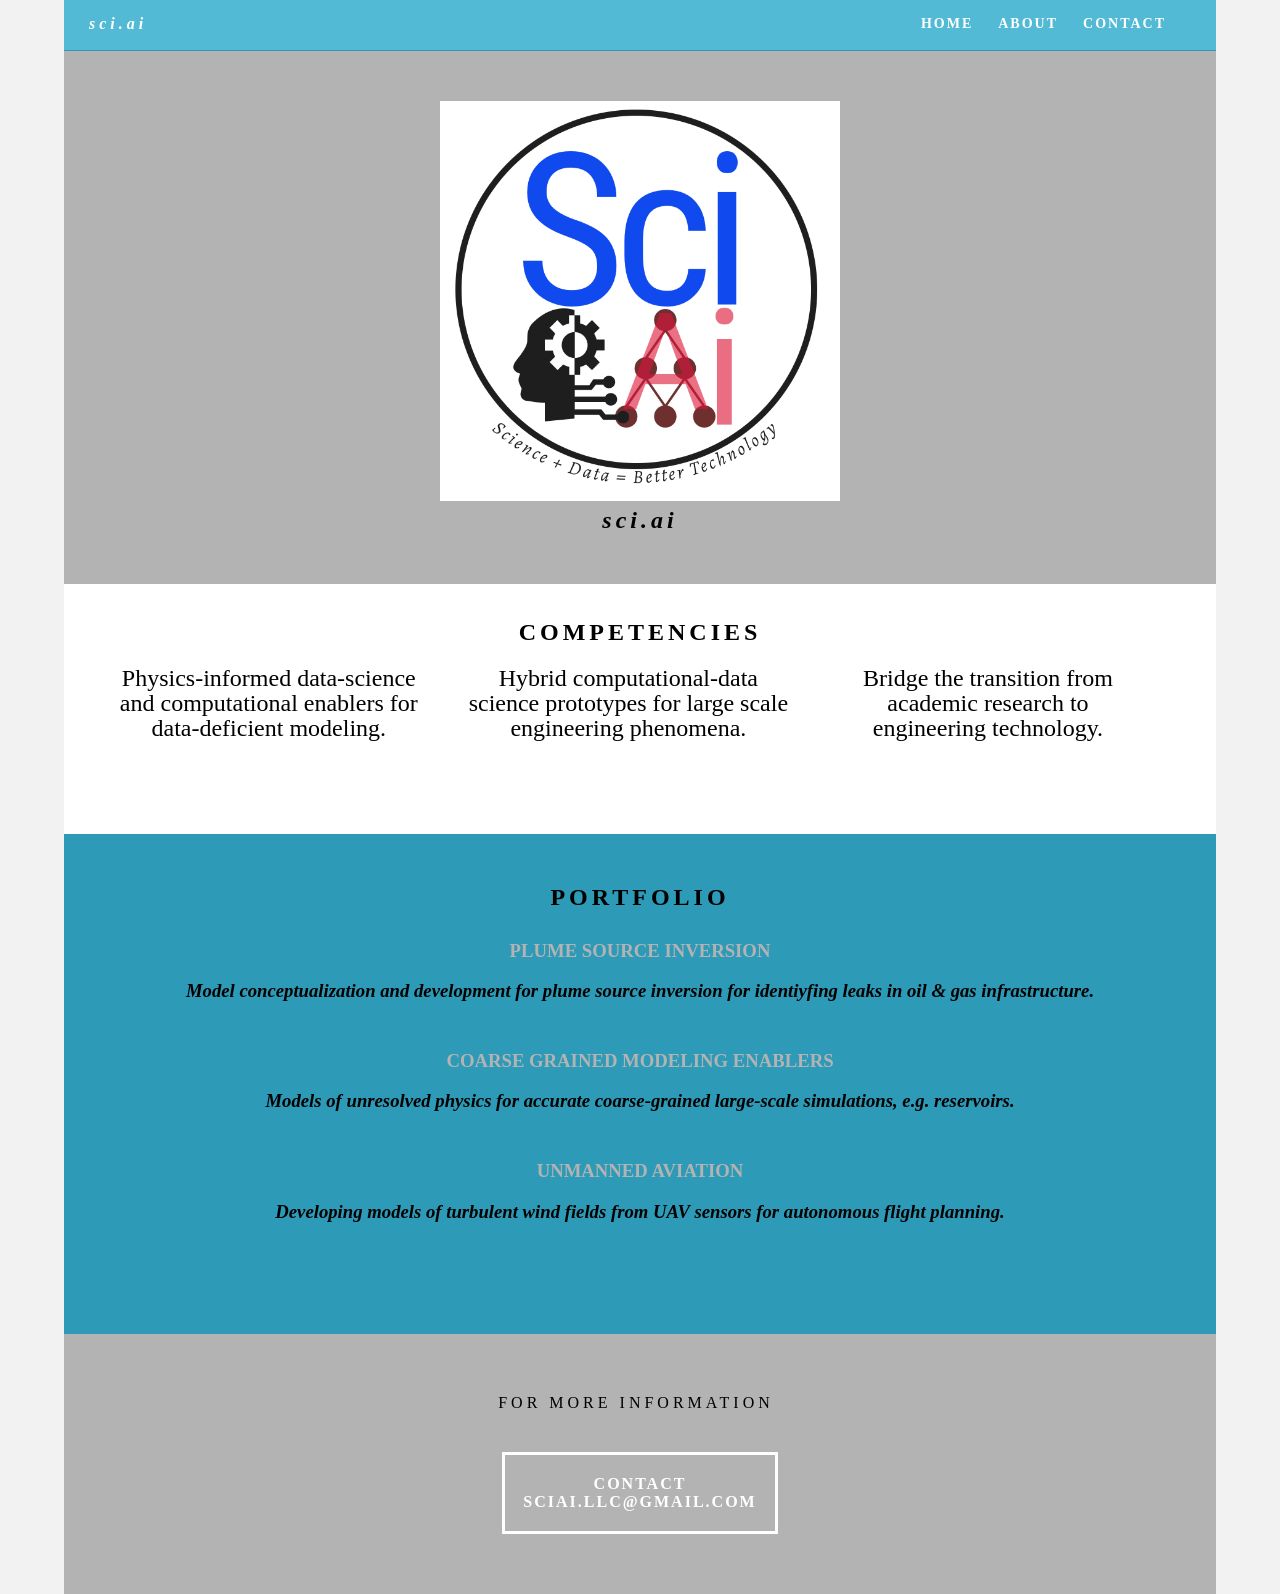
==== index.html @ 0b19cc9b "update" ====
<!doctype html>
<html lang="en-US">
<head>
<meta charset="UTF-8">
<meta http-equiv="X-UA-Compatible" content="IE=edge">
<meta name="viewport" content="width=device-width, initial-scale=1">
<title>sci.ai</title>
<link href="css/singlePageTemplate.css" rel="stylesheet" type="text/css">
<!--The following script tag downloads a font from the Adobe Edge Web Fonts server for use within the web page. We recommend that you do not modify it.-->
<script>var __adobewebfontsappname__="dreamweaver"</script>
<script src="http://use.edgefonts.net/source-sans-pro:n2:default.js" type="text/javascript"></script>
<!-- HTML5 shim and Respond.js for IE8 support of HTML5 elements and media queries -->
<!-- WARNING: Respond.js doesn't work if you view the page via file:// -->
<!--[if lt IE 9]>
      <script src="https://oss.maxcdn.com/html5shiv/3.7.2/html5shiv.min.js"></script>
      <script src="https://oss.maxcdn.com/respond/1.4.2/respond.min.js"></script>
    <![endif]-->
</head>
<body>
<!-- Main Container -->
<div class="container"> 
  <!-- Navigation -->
<header> <a href="">
    <h4 class="logo"><em>sci.ai</em></h4>
    </a>
    <nav>
      <ul>
        <li><a href="#hero">HOME</a></li>
        <li><a href="#about">ABOUT</a></li>
        <li> <a href="#contact">CONTACT</a></li>
      </ul>
    </nav>
  </header>
  <!-- Hero Section -->
<section class="hero" id="hero">
    <h2 class="hero_header"><img src="images/SciAi-logo-15.png" width="400" height="400" alt=""></h2>
  <h1 class="hero_header"><em><strong>sci.ai</strong></em></h1>
  <!--<p class="tagline">Science + Data =&nbsp; BETTER TECHNOLOGY</p>-->
  </section>
  <!-- About Section -->
  <section class="about" id="about">
<!--   <h2 class="hidden">About</h2>-->
<h1 class="hero_header">COMPETENCIES</h1>
    <h1 class="text_column">Physics-informed data-science and computational enablers for data-deficient modeling. </p>
    <p>&nbsp;</p>
    <h1 class="text_column">Hybrid computational-data science prototypes for large scale engineering phenomena. </p>
<p>&nbsp;</p>
<h1 class="text_column">Bridge the transition from academic research to engineering technology. </p></section>
  <!-- Stats Gallery Section -->
<!--  <div class="gallery">
    <div class="thumbnail">
      <h1 class="stats">1500</h1>
      <h4>TITLE</h4>
      <p>One line description</p>
    </div>
    <div class="thumbnail">
      <h1 class="stats">2300</h1>
      <h4>TITLE</h4>
      <p>One line description</p>
    </div>
    <div class="thumbnail">
      <h1 class="stats">7500</h1>
      <h4>TITLE</h4>
      <p>One line description</p>
    </div>
    <div class="thumbnail">
      <h1 class="stats">9870</h1>
      <h4>TITLE</h4>
      <p>One line description</p>
    </div>
</div>-->
  <!-- Parallax Section -->
  <!--<section class="banner">
    <h2 class="parallax">PARALLAX HERO</h2>
    <p class="parallax_description">Lorem ipsum dolor sit amet, consectetur adipisicing elit, sed do eiusmod tempor incididunt ut labore et dolore magna aliqua. Ut enim ad minim veniam</p>
  </section>-->
  <!-- More Info Section -->
	   <section class="banner">
	  <h1 class="hero_header">PORTFOLIO</h1>
	  <article class="banner_column">
      <h3>PLUME SOURCE INVERSION</h3>
      <!--      <img src="images/placeholder.jpg" alt="" width="400" height="200" class="cards"/>-->
     <!--  <h1><em>Model conceptualization and development for plume source inversion in oil &amp; gas infrastructure for Lumen Terrain and Lumen-Sky Technology developed by Baker Hughes Oil &amp; Gas </em> </h1>-->
      <h1><em>Model conceptualization and development for plume source inversion for identiyfing leaks in oil &amp; gas infrastructure. </em> </h1>

      </article>
	<article class="banner_column">
      <h3>COARSE GRAINED MODELING ENABLERS</h3>
      <!--      <img src="images/placeholder.jpg" alt="" width="400" height="200" class="cards"/>-->
      <h1> <em> Models of unresolved physics for accurate coarse-grained large-scale simulations, e.g. reservoirs.</em></h1>
    </article>
		   	<article class="banner_column">
      <h3>UNMANNED AVIATION</h3>
      <!--      <img src="images/placeholder.jpg" alt="" width="400" height="200" class="cards"/>-->
      <h1> <em> Developing models of turbulent wind fields from UAV sensors for autonomous flight planning. </em></h1>
    </article>
<!--	<h2 class="parallax_column">PORTFOLIO</h2>
    <p class="parallax_description">Lorem ipsum dolor sit amet, consectetur adipisicing elit, sed do eiusmod tempor incididunt ut labore et dolore magna aliqua. Ut enim ad minim veniam</p>
    <h2 class="parallax_column">PORTFOLIO</h2>
    <p class="parallax_description">Lorem ipsum dolor sit amet, consectetur adipisicing elit, sed do eiusmod tempor incididunt ut labore et dolore magna aliqua. Ut enim ad minim veniam</p>-->
  </section>
<!--	  <footer>
    <article class="footer_column">
      <h3>ABOUT</h3>
      <img src="images/placeholder.jpg" alt="" width="400" height="200" class="cards"/>
      <p>Lorem ipsum dolor sit amet, consectetur adipisicing elit, sed do eiusmod tempor incididunt ut labore et dolore magna aliqua. Ut enim ad minim veniam, quis nostrud exercitation ullamco laboris nisi ut aliquip ex ea commodo consequat. Duis aute irure dolor in reprehenderit in voluptate velit esse cillum dolore eu fugiat nulla </p>
    </article>
    <article class="footer_column">
      <h3>LOCATION</h3>
      <img src="images/placeholder.jpg" alt="" width="400" height="200" class="cards"/>
      <p>Lorem ipsum dolor sit amet, consectetur adipisicing elit, sed do eiusmod tempor incididunt ut labore et dolore magna aliqua. Ut enim ad minim veniam, quis nostrud exercitation ullamco laboris nisi ut aliquip ex ea commodo consequat. Duis aute irure dolor in reprehenderit in voluptate velit esse cillum dolore eu fugiat nulla </p>
    </article>
  </footer>-->
  <!-- Footer Section -->
  <section class="footer_banner" id="contact">
    <h2 class="hidden">Footer Banner Section </h2>
    <p class="hero_header">FOR MORE INFORMATION&nbsp;</p>
    <p class="button">CONTACT sciai.llc@gmail.com</p>
</section>
  <!-- Copyrights Section -->
  <!--<div class="copyright">&copy;2019- <strong>Light Theme</strong></div>
</div>
<!-- Main Container Ends -->
</body>
</html>
---- css/singlePageTemplate.css ----
@charset "UTF-8";
/* Body */
body {
	font-family: source-sans-pro;
	background-color: #f2f2f2;
	margin-top: 0px;
	margin-right: 0px;
	margin-bottom: 0px;
	margin-left: 0px;
	font-style: normal;
	font-weight: 200;
}
/* Container */
.container {
	width: 90%;
	margin-left: auto;
	margin-right: auto;
	height: 1000px;
	background-color: #FFFFFF;
}
/* Navigation */
header {
	width: 100%;
	height: 5%;
	background-color: #52bad5;
	border-bottom: 1px solid #2C9AB7;
}
.logo {
	color: #fff;
	font-weight: bold;
	text-align: undefined;
	width: 10%;
	float: left;
	margin-top: 15px;
	margin-left: 25px;
	letter-spacing: 4px;
}
nav {
	float: right;
	width: 50%;
	text-align: right;
	margin-right: 25px;
}
header nav ul {
	list-style: none;
	float: right;
}
nav ul li {
	float: left;
	color: #FFFFFF;
	font-size: 14px;
	text-align: left;
	margin-right: 25px;
	letter-spacing: 2px;
	font-weight: bold;
	transition: all 0.3s linear;
}
ul li a {
	color: #FFFFFF;
	text-decoration: none;
}
ul li:hover a {
	color: #2C9AB7;
}
.hero_header {
	color: #000000;
	text-align: center;
	margin-top: 0px;
	margin-right: 0px;
	margin-bottom: 0px;
	margin-left: 0px;
	letter-spacing: 4px;
}
/* Hero Section */
.hero {
	/*background-color: #000000;*/
	background-color: #B3B3B3;
	padding-top: 50px;
	padding-bottom: 50px;
}
.light {
	font-weight: bold;
	color: #717070;
}
.tagline {
	text-align: center;
	color: #FFFFFF;
	margin-top: 4px;
	font-weight: lighter;
	text-transform: uppercase;
	letter-spacing: 1px;
}
/* About Section */
.text_column {
	width: 29%;
	text-align: center;
	font-weight: lighter;
	line-height: 25px;
	float: left;
	padding-left: 20px;
	padding-right: 20px;
	color: #000000;
}
.about {
	text-align: center;
	padding-left: 25px;
	padding-right: 25px;
	padding-top: 35px;
	display: inline-block;
	background-color: #FFFFFF;
	margin-top: 0px;
}
/* Stats Gallery */
.stats {
	color: #717070;
	margin-bottom: 5px;
}
.gallery {
	clear: both;
	display: inline-block;
	width: 100%;
	background-color: #FFFFFF;
	/* [disabled]min-width: 400px;
*/
	padding-bottom: 35px;
	padding-top: 0px;
	margin-top: -5px;
	margin-bottom: 0px;
}
.thumbnail {
	width: 25%;
	text-align: center;
	float: left;
	margin-top: 35px;
}
.gallery .thumbnail h4 {
	margin-top: 5px;
	margin-right: 5px;
	margin-bottom: 5px;
	margin-left: 5px;
	color: #52BAD5;
}
.gallery .thumbnail p {
	margin-top: 0px;
	margin-right: 0px;
	margin-bottom: 0px;
	margin-left: 0px;
	color: #A3A3A3;
}
/* Parallax Section */
.banner {
	background-color: #2D9AB7;
	background-image: url(../images/parallax.png);
	height: 400px;
	background-attachment: fixed;
	background-size: cover;
	background-repeat: no-repeat;
	padding-top: 50px;
	padding-bottom: 50px;
}
.parallax {
	color: #FFFFFF;
	text-align: right;
	padding-right: 100px;
	padding-top: 110px;
	letter-spacing: 2px;
	margin-top: 0px;
}
.parallax_description {
	color: #FFFFFF;
	text-align: right;
	padding-right: 100px;
	width: 30%;
	float: right;
	font-weight: lighter;
	line-height: 23px;
	margin-top: 0px;
	margin-right: 0px;
	margin-bottom: 0px;
	margin-left: 0px;
}
.banner_column {
	width: 100%;
	text-align: center;
	padding-top: 10px;
	float: left;
}
.banner .banner_column h3 {
	color: #B3B3B3;
	text-align: center;
}
.banner_header h1 {
	color: #B3B3B3;
	text-align: center;
	margin-top: 20px;
	margin-right: 4px;
	margin-bottom: 10px;
	margin-left: 4px;
	letter-spacing: 6px;
}
/* More info */
footer {
	background-color: #FFFFFF;
	padding-bottom: 10px;
}
.footer_column {
	width: 100%;
	text-align: center;
	padding-top: 10px;
	float: left;
}
footer .footer_column h3 {
	color: #B3B3B3;
	text-align: center;
}
footer .footer_column p {
	color: #717070;
	background-color: #FFFFFF;
}
.cards {
	width: 100%;
	height: auto;
	max-width: 400px;
	max-height: 200px;
}
footer .footer_column p {
	padding-left: 30px;
	padding-right: 30px;
	text-align: justify;
	line-height: 25px;
	font-weight: lighter;
	margin-left: 20px;
	margin-right: 20px;
}
.button {
	width: 250px;
	margin-top: 40px;
	margin-right: auto;
	margin-bottom: auto;
	margin-left: auto;
	padding-top: 20px;
	padding-right: 10px;
	padding-bottom: 20px;
	padding-left: 10px;
	text-align: center;
	vertical-align: middle;
	border-radius: 0px;
	text-transform: uppercase;
	font-weight: bold;
	letter-spacing: 2px;
	border: 3px solid #FFFFFF;
	color: #FFFFFF;
	transition: all 0.3s linear;
}
.button:hover {
	background-color: #FEFEFE;
	color: #C4C4C4;
	cursor: pointer;
}
.copyright {
	text-align: center;
	padding-top: 20px;
	padding-bottom: 20px;
	background-color: #717070;
	color: #FFFFFF;
	text-transform: uppercase;
	font-weight: lighter;
	letter-spacing: 2px;
	border-top-width: 2px;
}
.footer_banner {
	background-color: #B3B3B3;
	padding-top: 60px;
	padding-bottom: 60PX;
	margin-bottom: 0px;
	background-image: url(../images/pattern.png);
	background-repeat: repeat;
}
footer {
	display: inline-block;
}
.hidden {
	display: none;
}

/* Mobile */
@media (max-width: 320px) {
.logo {
	width: 100%;
	text-align: center;
	margin-top: 13px;
	margin-right: 0px;
	margin-bottom: 0px;
	margin-left: 0px;
}
.container header nav {
	margin-top: 0px;
	margin-right: 0px;
	margin-bottom: 0px;
	margin-left: 0px;
	width: 100%;
	float: none;
	display: none;
}
header nav ul {
}
nav ul li {
	margin-top: 0px;
	margin-right: 0px;
	margin-bottom: 0px;
	margin-left: 0px;
	width: 100%;
	text-align: center;
}
.text_column {
	width: 100%;
	text-align: center ;
	padding-top: 0px;
	padding-right: 0px;
	padding-bottom: 0px;
	padding-left: 0px;
}
.thumbnail {
	width: 100%;
}
.footer_column {
	width: 100%;
	margin-top: 0px;
}
.parallax {
	text-align: center;
	margin-top: 0px;
	margin-right: 0px;
	margin-bottom: 0px;
	margin-left: 0px;
	padding-top: 40%;
	padding-right: 0px;
	padding-bottom: 0px;
	padding-left: 0px;
	width: 100%;
	font-size: 18px;
}
.parallax_description {
	padding-top: 0px;
	padding-right: 0px;
	padding-bottom: 0px;
	padding-left: 0px;
	width: 90%;
	margin-top: 25px;
	margin-right: 0px;
	margin-bottom: 0px;
	margin-left: 12px;
	float: none;
	text-align: center;
}
.banner {
	background-color: #2D9AB7;
	background-image: none;
	height: 600px;
}
.about {
	height: 300px;
}
.tagline {
	margin-top: 20px;
	line-height: 22px;
}
.hero_header {
	padding-left: 10px;
	padding-right: 10px;
	line-height: 22px;
	text-align: center;
}
}

/* Small Tablets */
@media (min-width: 321px)and (max-width: 767px) {
.logo {
	width: 100%;
	text-align: center;
	margin-top: 13px;
	margin-right: 0px;
	margin-bottom: 0px;
	margin-left: 0px;
	color: #043745;
}
.container header nav {
	margin-top: 0px;
	margin-right: 0px;
	margin-bottom: 0px;
	margin-left: 0px;
	width: 100%;
	float: none;
	overflow: auto;
	display: inline-block;
	background: #52bad5;
}
header nav ul {
	padding: 0px;
	float: none;
}
nav ul li {
	margin-top: 0px;
	margin-right: 0px;
	margin-bottom: 0px;
	margin-left: 0px;
	width: 100%;
	text-align: center;
	padding-top: 8px;
	padding-bottom: 8px;
}
.text_column {
	width: 100%;
	text-align: left;
	padding-top: 0px;
	padding-right: 0px;
	padding-bottom: 0px;
	padding-left: 0px;
}
.thumbnail {
	width: 100%;
}
.footer_column {
	width: 100%;
	margin-top: 0px;
}
.parallax {
	text-align: center;
	margin-top: 0px;
	margin-right: 0px;
	margin-bottom: 0px;
	margin-left: 0px;
	padding-top: 40%;
	padding-right: 0px;
	padding-bottom: 0px;
	padding-left: 0px;
	width: 100%;
	font-size: 18px;
}
.parallax_description {
	padding-top: 0px;
	padding-right: 0px;
	padding-bottom: 0px;
	padding-left: 0px;
	margin-top: 30%;
	margin-right: 0px;
	margin-bottom: 0px;
	margin-left: 0px;
	float: none;
	width: 100%;
	text-align: center;
}
.thumbnail {
	width: 50%;
}
.parallax {
	margin-top: 0px;
	margin-right: 0px;
	margin-bottom: 0px;
	margin-left: 0px;
	padding-right: 0px;
	padding-bottom: 0px;
	padding-left: 0px;
	padding-top: 20%;
}
.parallax_description {
	margin-top: 0px;
	margin-right: 0px;
	margin-bottom: 0px;
	margin-left: 0px;
	width: 100%;
	padding-top: 30px;
}
.banner {
	padding-top: 30px;
	padding-left: 20px;
	padding-right: 20px;
}
.footer_column {
	width: 100%;
}
}

/* Small Desktops */
@media (min-width: 768px) and (max-width: 1096px) {
.text_column {
	width: 100%;
}
.thumbnail {
	width: 50%;
}
.text_column {
	width: 100%;
	margin-top: 0px;
	margin-right: 0px;
	margin-bottom: 0px;
	margin-left: 0px;
	padding-top: 0px;
	padding-right: 0px;
	padding-bottom: 0px;
	padding-left: 0px;
}
.banner {
	margin-top: 0px;
	padding-top: 0px;
}
}
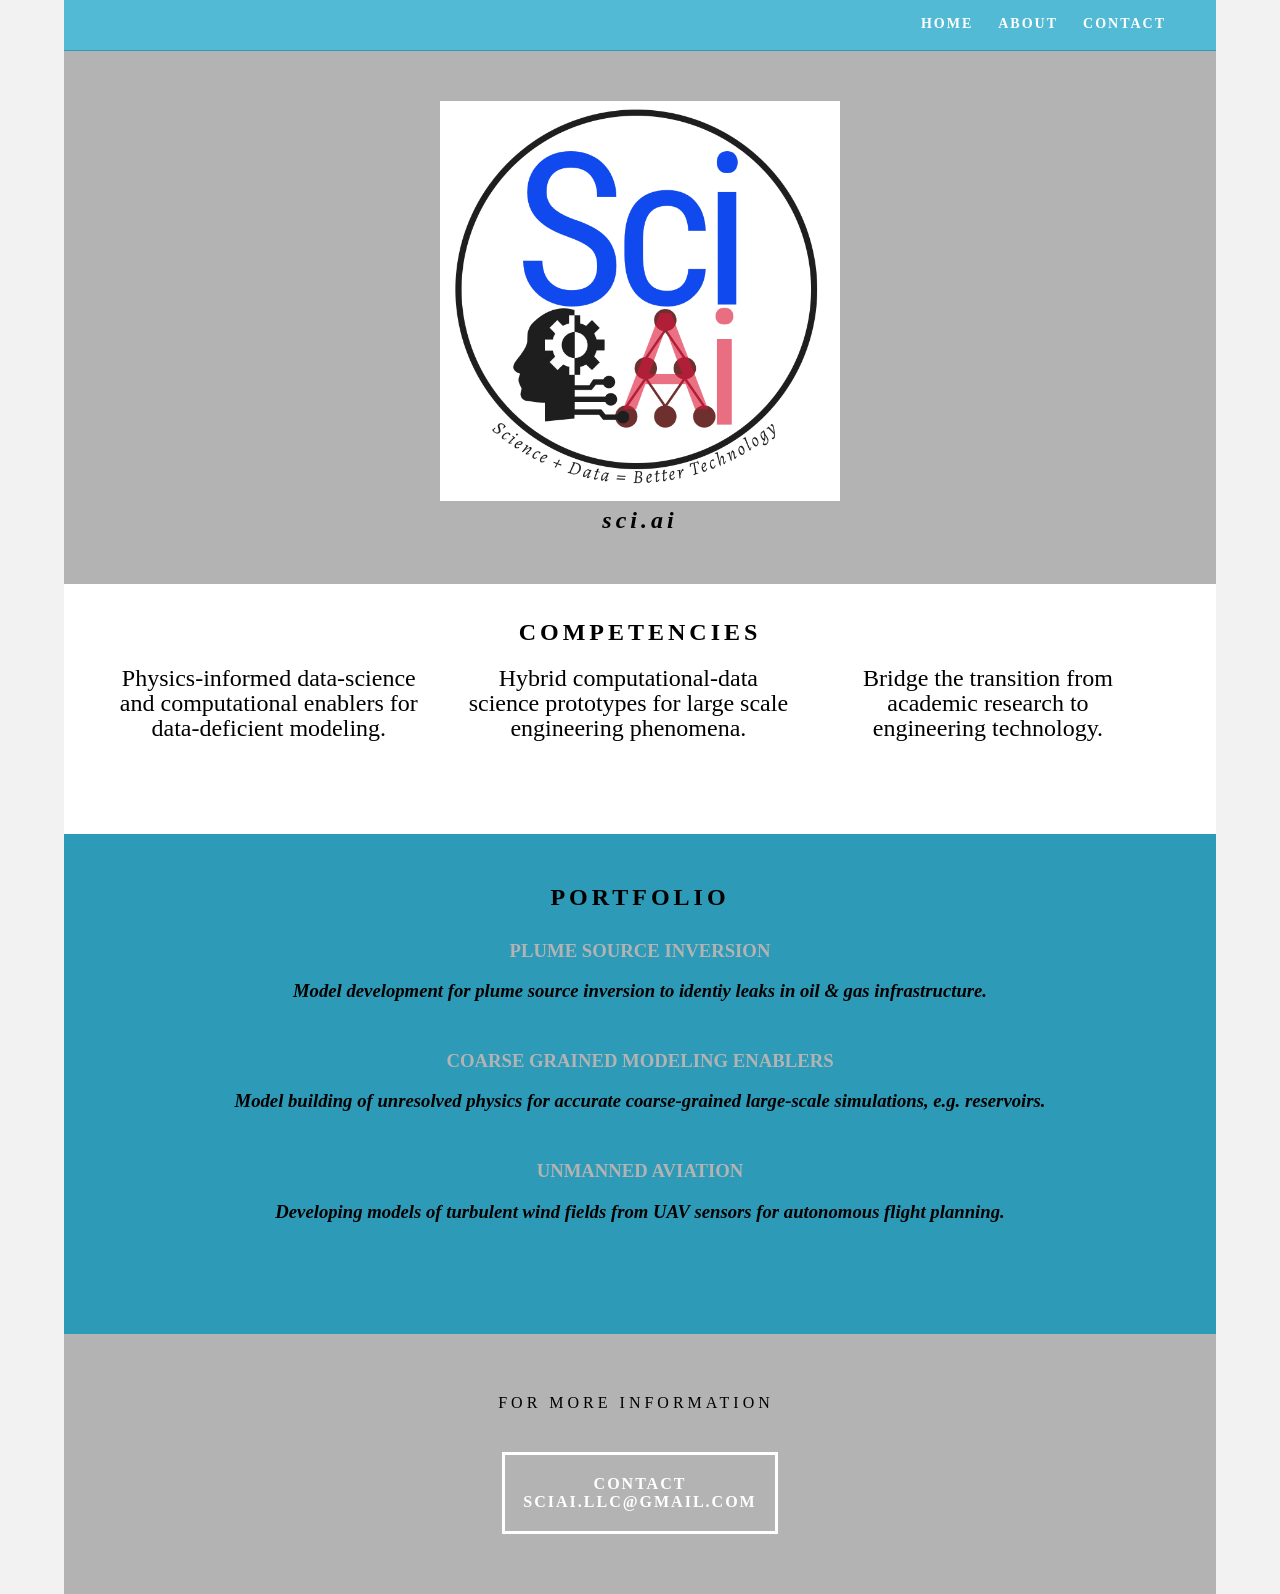
==== commit c08ce848: "update mobile" ====
--- a/index.html
+++ b/index.html
@@ -21,7 +21,7 @@
 <div class="container"> 
   <!-- Navigation -->
 <header> <a href="">
-    <h4 class="logo"><em>sci.ai</em></h4>
+    <!--  <h4 class="logo"><em>sci.ai</em></h4>-->
     </a>
     <nav>
       <ul>
@@ -81,13 +81,13 @@
       <h3>PLUME SOURCE INVERSION</h3>
       <!--      <img src="images/placeholder.jpg" alt="" width="400" height="200" class="cards"/>-->
      <!--  <h1><em>Model conceptualization and development for plume source inversion in oil &amp; gas infrastructure for Lumen Terrain and Lumen-Sky Technology developed by Baker Hughes Oil &amp; Gas </em> </h1>-->
-      <h1><em>Model conceptualization and development for plume source inversion for identiyfing leaks in oil &amp; gas infrastructure. </em> </h1>
+      <h1><em>Model development for plume source inversion to identiy leaks in oil &amp; gas infrastructure. </em> </h1>
 
       </article>
 	<article class="banner_column">
       <h3>COARSE GRAINED MODELING ENABLERS</h3>
       <!--      <img src="images/placeholder.jpg" alt="" width="400" height="200" class="cards"/>-->
-      <h1> <em> Models of unresolved physics for accurate coarse-grained large-scale simulations, e.g. reservoirs.</em></h1>
+      <h1> <em> Model building of unresolved physics for accurate coarse-grained large-scale simulations, e.g. reservoirs.</em></h1>
     </article>
 		   	<article class="banner_column">
       <h3>UNMANNED AVIATION</h3>
--- a/css/singlePageTemplate.css
+++ b/css/singlePageTemplate.css
@@ -302,6 +302,12 @@
 	float: none;
 	display: none;
 }
+header {
+	width: 100%;
+	height: 50%;
+	background-color: #52bad5;
+	border-bottom: 1px solid #2C9AB7;
+}
 header nav ul {
 }
 nav ul li {
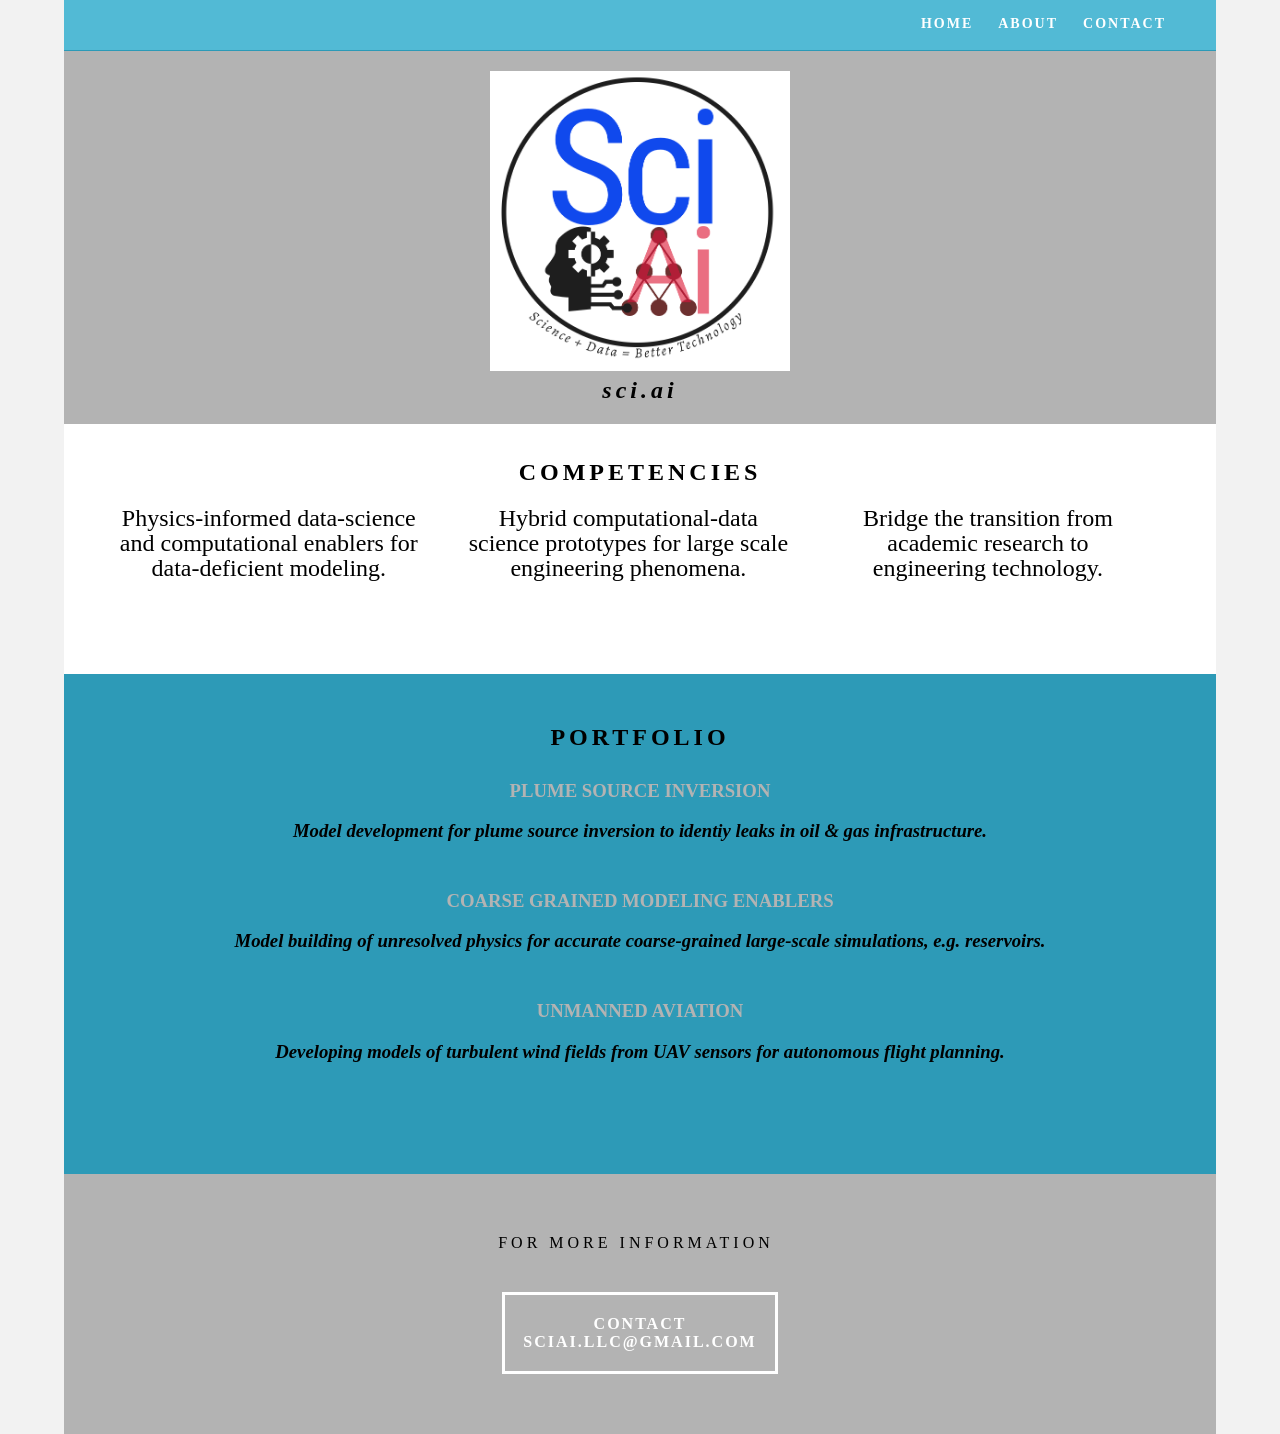
==== commit 4f82e354: "update mobile" ====
--- a/index.html
+++ b/index.html
@@ -33,7 +33,7 @@
   </header>
   <!-- Hero Section -->
 <section class="hero" id="hero">
-    <h2 class="hero_header"><img src="images/SciAi-logo-15.png" width="400" height="400" alt=""></h2>
+    <h2 class="hero_header"><img src="images/SciAi-logo-15.png" width="300" height="300" alt=""></h2>
   <h1 class="hero_header"><em><strong>sci.ai</strong></em></h1>
   <!--<p class="tagline">Science + Data =&nbsp; BETTER TECHNOLOGY</p>-->
   </section>
--- a/css/singlePageTemplate.css
+++ b/css/singlePageTemplate.css
@@ -75,8 +75,8 @@
 .hero {
 	/*background-color: #000000;*/
 	background-color: #B3B3B3;
-	padding-top: 50px;
-	padding-bottom: 50px;
+	padding-top: 20px;
+	padding-bottom: 20px;
 }
 .light {
 	font-weight: bold;
@@ -304,7 +304,7 @@
 }
 header {
 	width: 100%;
-	height: 50%;
+	height: 300px;
 	background-color: #52bad5;
 	border-bottom: 1px solid #2C9AB7;
 }
@@ -339,7 +339,7 @@
 	margin-right: 0px;
 	margin-bottom: 0px;
 	margin-left: 0px;
-	padding-top: 40%;
+	padding-top: 4%;
 	padding-right: 0px;
 	padding-bottom: 0px;
 	padding-left: 0px;
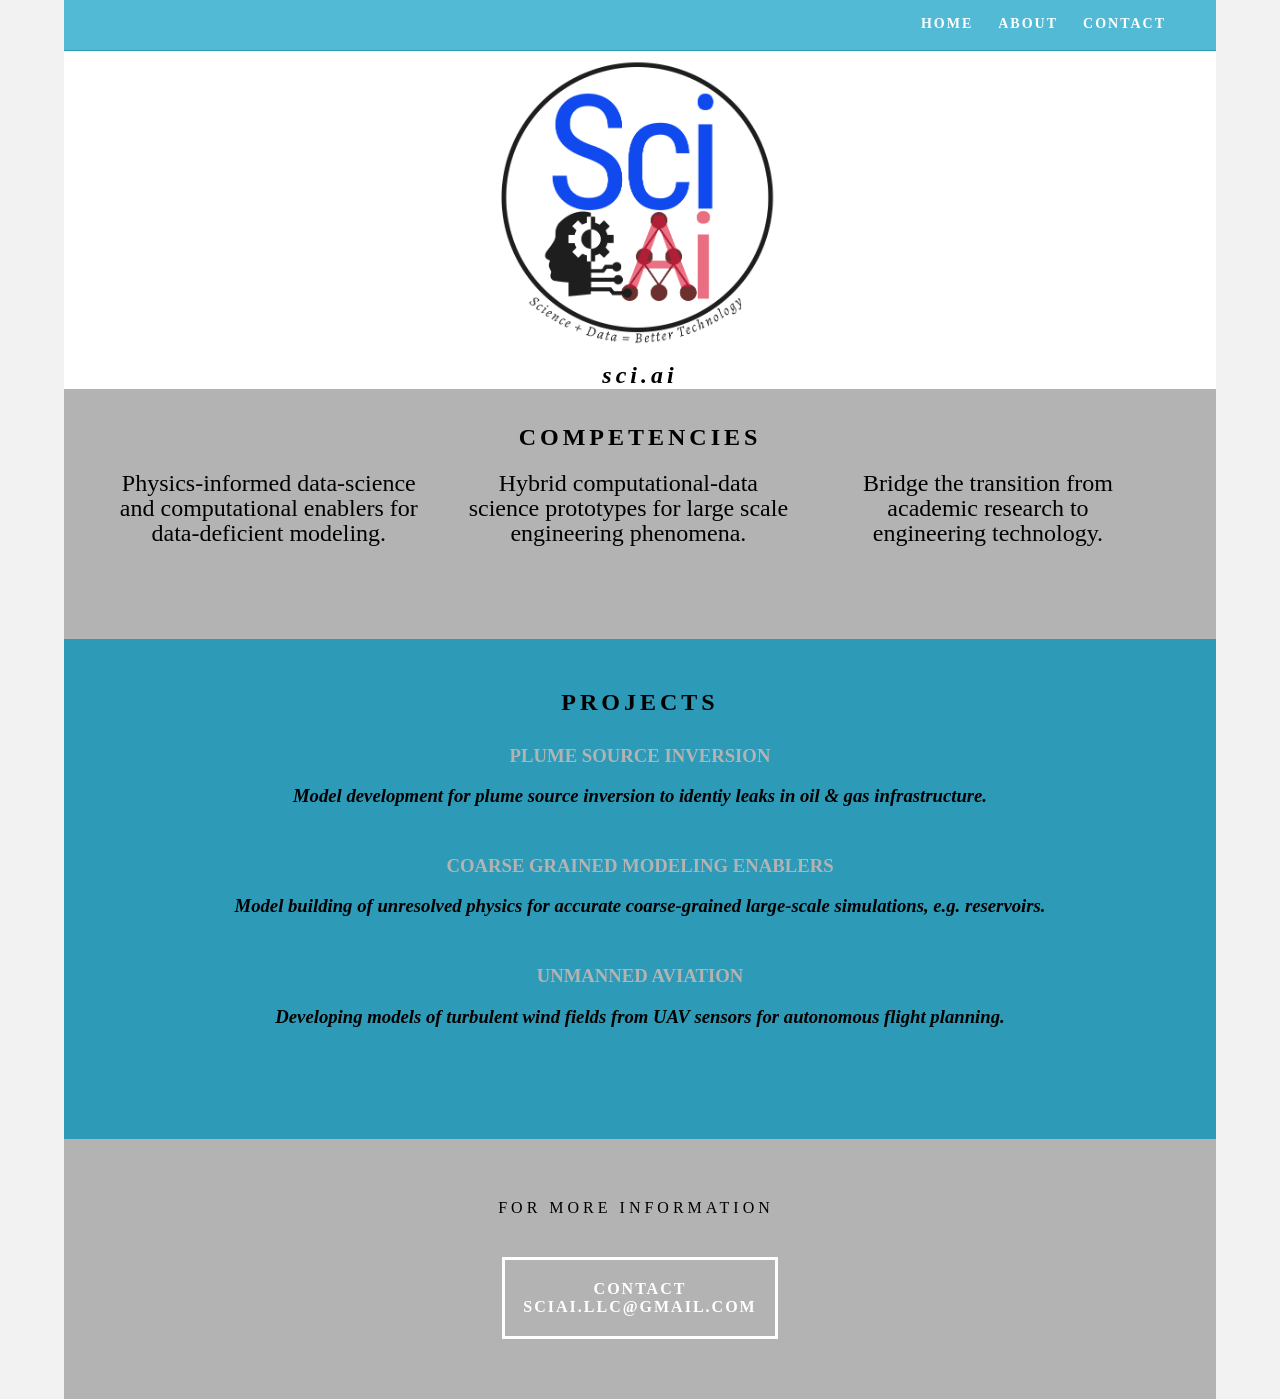
==== commit 977f8bd7: "updated projects" ====
--- a/index.html
+++ b/index.html
@@ -76,7 +76,7 @@
   </section>-->
   <!-- More Info Section -->
 	   <section class="banner">
-	  <h1 class="hero_header">PORTFOLIO</h1>
+	  <h1 class="hero_header">PROJECTS</h1>
 	  <article class="banner_column">
       <h3>PLUME SOURCE INVERSION</h3>
       <!--      <img src="images/placeholder.jpg" alt="" width="400" height="200" class="cards"/>-->
--- a/css/singlePageTemplate.css
+++ b/css/singlePageTemplate.css
@@ -74,9 +74,9 @@
 /* Hero Section */
 .hero {
 	/*background-color: #000000;*/
-	background-color: #B3B3B3;
-	padding-top: 20px;
-	padding-bottom: 20px;
+	background-color: #FFFFFF;
+	padding-top: 5px;
+	padding-bottom: 0px;
 }
 .light {
 	font-weight: bold;
@@ -107,7 +107,7 @@
 	padding-right: 25px;
 	padding-top: 35px;
 	display: inline-block;
-	background-color: #FFFFFF;
+	background-color: #B3B3B3;
 	margin-top: 0px;
 }
 /* Stats Gallery */
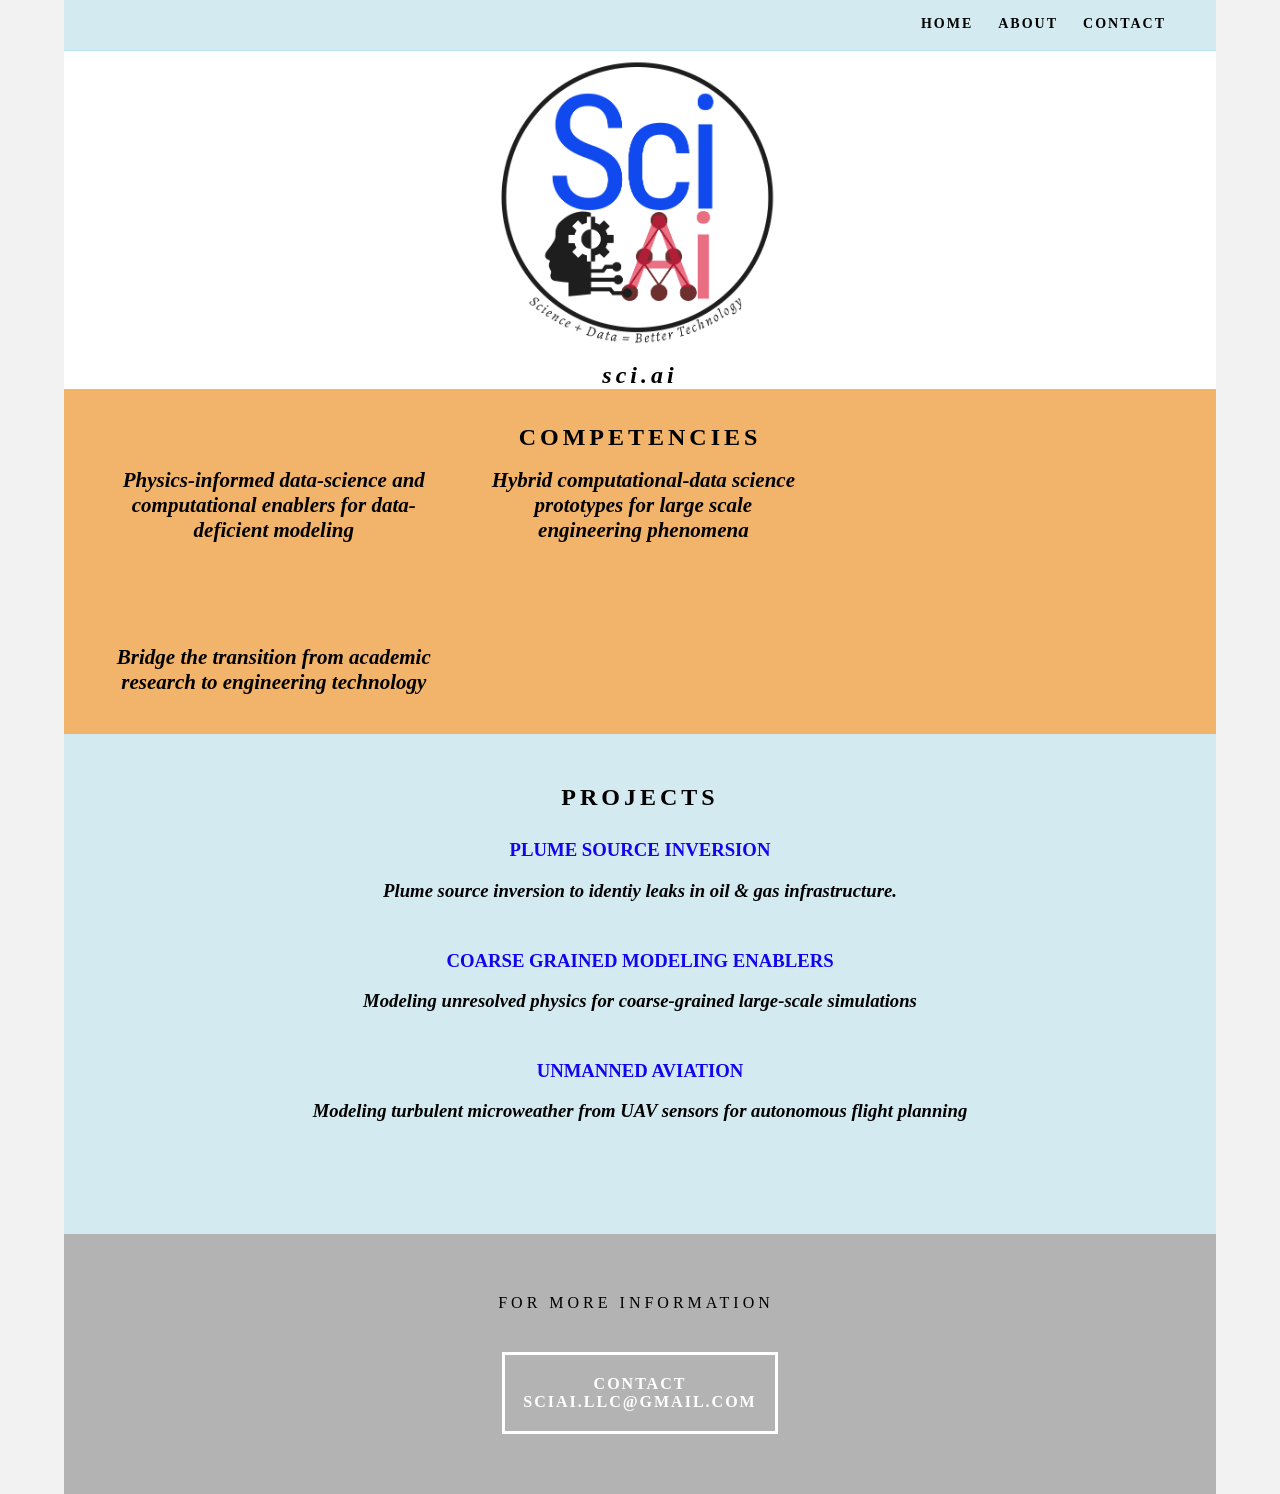
==== commit c8fe7a37: "updated color scheme" ====
--- a/index.html
+++ b/index.html
@@ -41,11 +41,11 @@
   <section class="about" id="about">
 <!--   <h2 class="hidden">About</h2>-->
 <h1 class="hero_header">COMPETENCIES</h1>
-    <h1 class="text_column">Physics-informed data-science and computational enablers for data-deficient modeling. </p>
+    <h1 class="text_column"><em>Physics-informed data-science and computational enablers for data-deficient modeling</em> </p>
     <p>&nbsp;</p>
-    <h1 class="text_column">Hybrid computational-data science prototypes for large scale engineering phenomena. </p>
+    <h1 class="text_column"><em>Hybrid computational-data science prototypes for large scale engineering phenomena</em> </p>
 <p>&nbsp;</p>
-<h1 class="text_column">Bridge the transition from academic research to engineering technology. </p></section>
+<h1 class="text_column"><em>Bridge the transition from academic research to engineering technology </em> </p></section>
   <!-- Stats Gallery Section -->
 <!--  <div class="gallery">
     <div class="thumbnail">
@@ -81,18 +81,18 @@
       <h3>PLUME SOURCE INVERSION</h3>
       <!--      <img src="images/placeholder.jpg" alt="" width="400" height="200" class="cards"/>-->
      <!--  <h1><em>Model conceptualization and development for plume source inversion in oil &amp; gas infrastructure for Lumen Terrain and Lumen-Sky Technology developed by Baker Hughes Oil &amp; Gas </em> </h1>-->
-      <h1><em>Model development for plume source inversion to identiy leaks in oil &amp; gas infrastructure. </em> </h1>
+      <h1><em>Plume source inversion to identiy leaks in oil &amp; gas infrastructure. </em> </h1>
 
       </article>
 	<article class="banner_column">
       <h3>COARSE GRAINED MODELING ENABLERS</h3>
       <!--      <img src="images/placeholder.jpg" alt="" width="400" height="200" class="cards"/>-->
-      <h1> <em> Model building of unresolved physics for accurate coarse-grained large-scale simulations, e.g. reservoirs.</em></h1>
+      <h1> <em> Modeling unresolved physics for coarse-grained large-scale simulations</em></h1>
     </article>
 		   	<article class="banner_column">
       <h3>UNMANNED AVIATION</h3>
       <!--      <img src="images/placeholder.jpg" alt="" width="400" height="200" class="cards"/>-->
-      <h1> <em> Developing models of turbulent wind fields from UAV sensors for autonomous flight planning. </em></h1>
+      <h1> <em> Modeling turbulent microweather from UAV sensors for autonomous flight planning </em></h1>
     </article>
 <!--	<h2 class="parallax_column">PORTFOLIO</h2>
     <p class="parallax_description">Lorem ipsum dolor sit amet, consectetur adipisicing elit, sed do eiusmod tempor incididunt ut labore et dolore magna aliqua. Ut enim ad minim veniam</p>
--- a/css/singlePageTemplate.css
+++ b/css/singlePageTemplate.css
@@ -22,11 +22,11 @@
 header {
 	width: 100%;
 	height: 5%;
-	background-color: #52bad5;
-	border-bottom: 1px solid #2C9AB7;
+	background-color: #d3eaf0;
+	border-bottom: 1px solid #b9e3ed;
 }
 .logo {
-	color: #fff;
+	color: #000000;
 	font-weight: bold;
 	text-align: undefined;
 	width: 10%;
@@ -47,7 +47,7 @@
 }
 nav ul li {
 	float: left;
-	color: #FFFFFF;
+	color: #000000;
 	font-size: 14px;
 	text-align: left;
 	margin-right: 25px;
@@ -56,11 +56,11 @@
 	transition: all 0.3s linear;
 }
 ul li a {
-	color: #FFFFFF;
+	color: #000000;
 	text-decoration: none;
 }
 ul li:hover a {
-	color: #2C9AB7;
+	color: #000000;
 }
 .hero_header {
 	color: #000000;
@@ -94,11 +94,12 @@
 .text_column {
 	width: 29%;
 	text-align: center;
-	font-weight: lighter;
+	font-weight: bold;
+	font-size: 21px;
 	line-height: 25px;
 	float: left;
-	padding-left: 20px;
-	padding-right: 20px;
+	padding-left: 25px;
+	padding-right: 25px;
 	color: #000000;
 }
 .about {
@@ -107,7 +108,7 @@
 	padding-right: 25px;
 	padding-top: 35px;
 	display: inline-block;
-	background-color: #B3B3B3;
+	background-color:#f2b36b;
 	margin-top: 0px;
 }
 /* Stats Gallery */
@@ -138,7 +139,7 @@
 	margin-right: 5px;
 	margin-bottom: 5px;
 	margin-left: 5px;
-	color: #52BAD5;
+	color: #b9e3ed;
 }
 .gallery .thumbnail p {
 	margin-top: 0px;
@@ -149,7 +150,7 @@
 }
 /* Parallax Section */
 .banner {
-	background-color: #2D9AB7;
+	background-color: #d3eaf0;
 	background-image: url(../images/parallax.png);
 	height: 400px;
 	background-attachment: fixed;
@@ -186,11 +187,11 @@
 	float: left;
 }
 .banner .banner_column h3 {
-	color: #B3B3B3;
+	color: #1005ed;
 	text-align: center;
 }
 .banner_header h1 {
-	color: #B3B3B3;
+	color: #1005ed;
 	text-align: center;
 	margin-top: 20px;
 	margin-right: 4px;
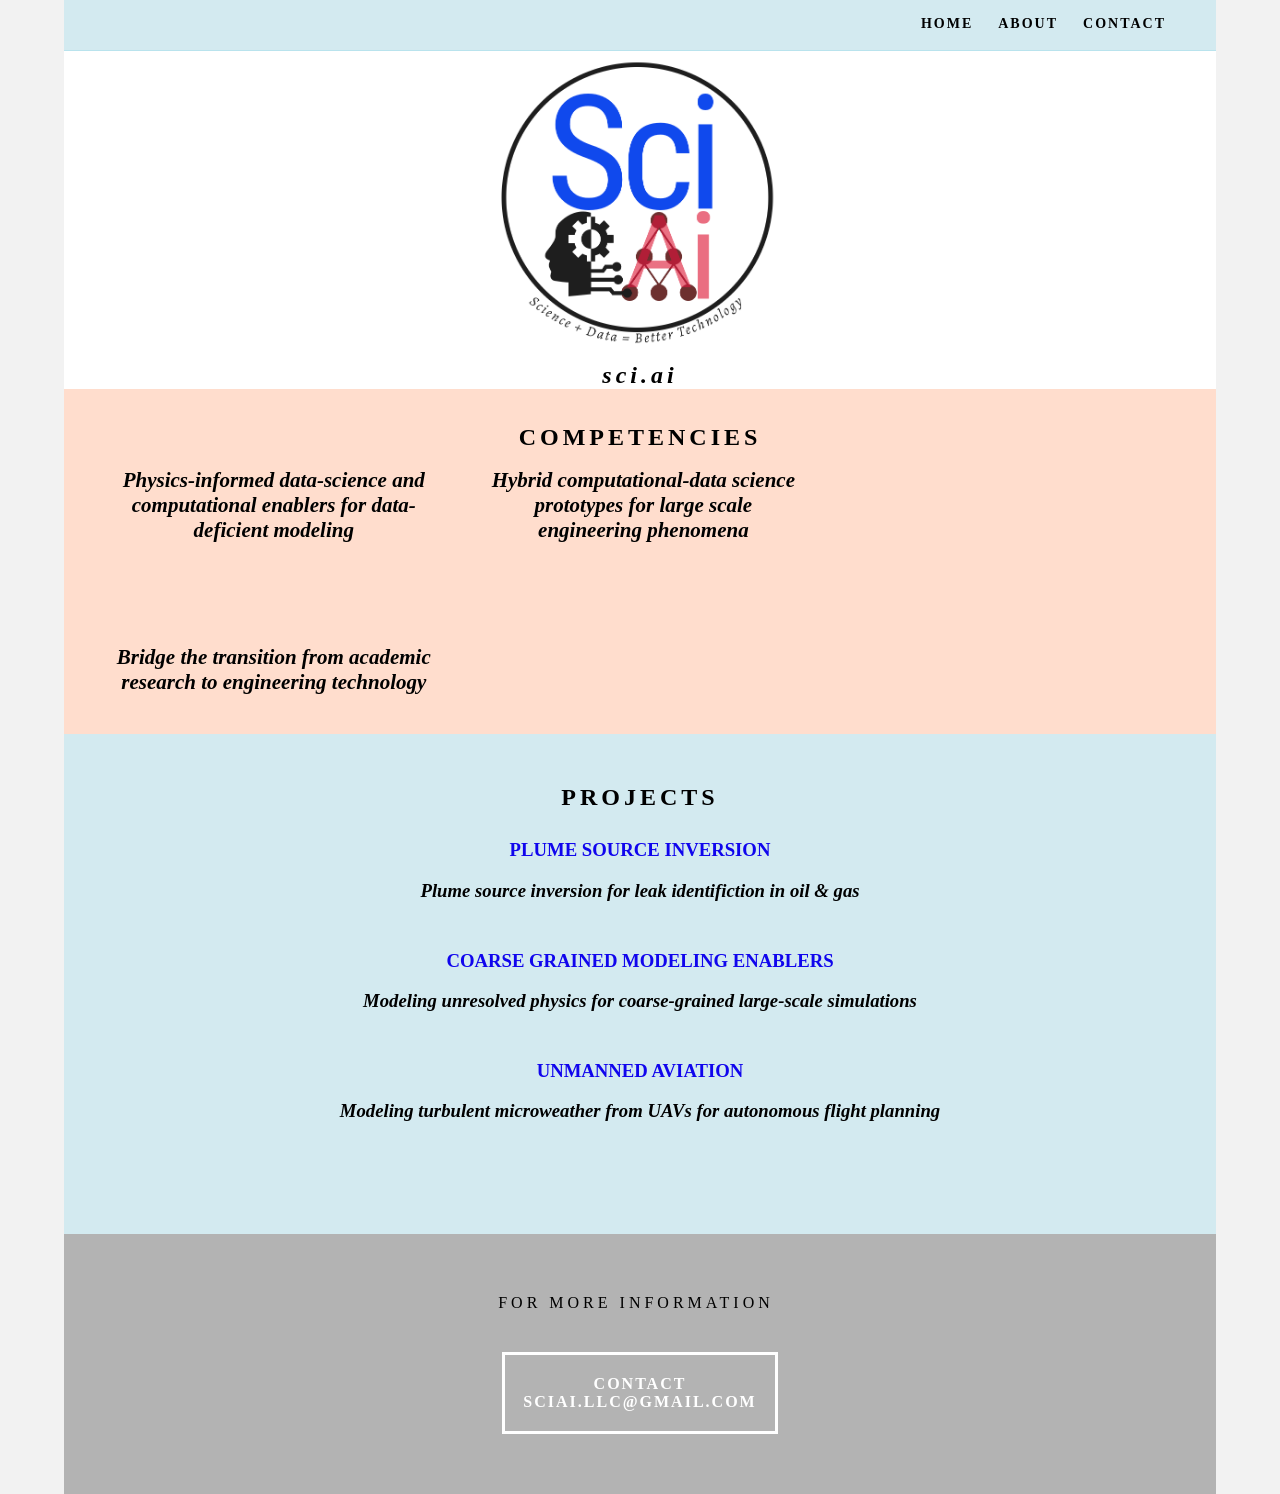
==== commit e471e781: "updated scheme" ====
--- a/index.html
+++ b/index.html
@@ -81,7 +81,7 @@
       <h3>PLUME SOURCE INVERSION</h3>
       <!--      <img src="images/placeholder.jpg" alt="" width="400" height="200" class="cards"/>-->
      <!--  <h1><em>Model conceptualization and development for plume source inversion in oil &amp; gas infrastructure for Lumen Terrain and Lumen-Sky Technology developed by Baker Hughes Oil &amp; Gas </em> </h1>-->
-      <h1><em>Plume source inversion to identiy leaks in oil &amp; gas infrastructure. </em> </h1>
+      <h1><em>Plume source inversion for leak identifiction in oil &amp; gas </em> </h1>
 
       </article>
 	<article class="banner_column">
@@ -92,7 +92,7 @@
 		   	<article class="banner_column">
       <h3>UNMANNED AVIATION</h3>
       <!--      <img src="images/placeholder.jpg" alt="" width="400" height="200" class="cards"/>-->
-      <h1> <em> Modeling turbulent microweather from UAV sensors for autonomous flight planning </em></h1>
+      <h1> <em> Modeling turbulent microweather from UAVs for autonomous flight planning </em></h1>
     </article>
 <!--	<h2 class="parallax_column">PORTFOLIO</h2>
     <p class="parallax_description">Lorem ipsum dolor sit amet, consectetur adipisicing elit, sed do eiusmod tempor incididunt ut labore et dolore magna aliqua. Ut enim ad minim veniam</p>
--- a/css/singlePageTemplate.css
+++ b/css/singlePageTemplate.css
@@ -108,7 +108,8 @@
 	padding-right: 25px;
 	padding-top: 35px;
 	display: inline-block;
-	background-color:#f2b36b;
+	background-color:#ffddcd;
+	/*background-color:#f2b36b;*/
 	margin-top: 0px;
 }
 /* Stats Gallery */
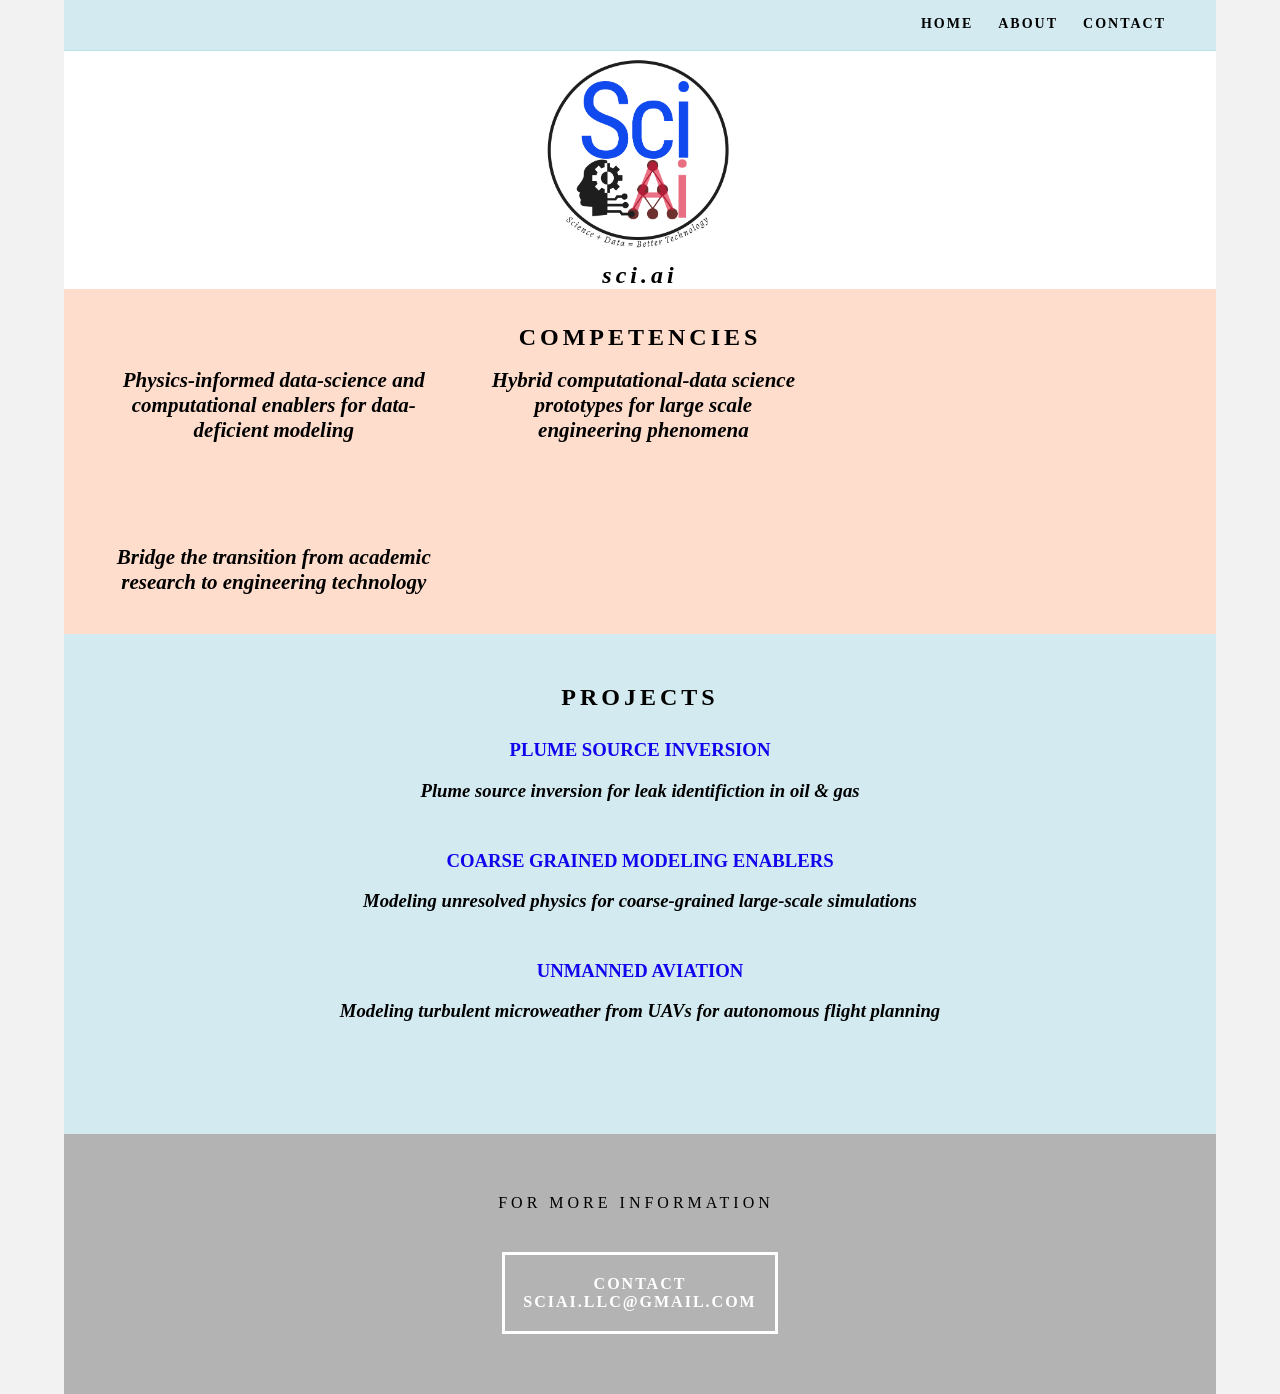
==== commit c106e739: "smaller logo" ====
--- a/index.html
+++ b/index.html
@@ -33,7 +33,7 @@
   </header>
   <!-- Hero Section -->
 <section class="hero" id="hero">
-    <h2 class="hero_header"><img src="images/SciAi-logo-15.png" width="300" height="300" alt=""></h2>
+    <h2 class="hero_header"><img src="images/SciAi-logo-15.png" width="200" height="200" alt=""></h2>
   <h1 class="hero_header"><em><strong>sci.ai</strong></em></h1>
   <!--<p class="tagline">Science + Data =&nbsp; BETTER TECHNOLOGY</p>-->
   </section>
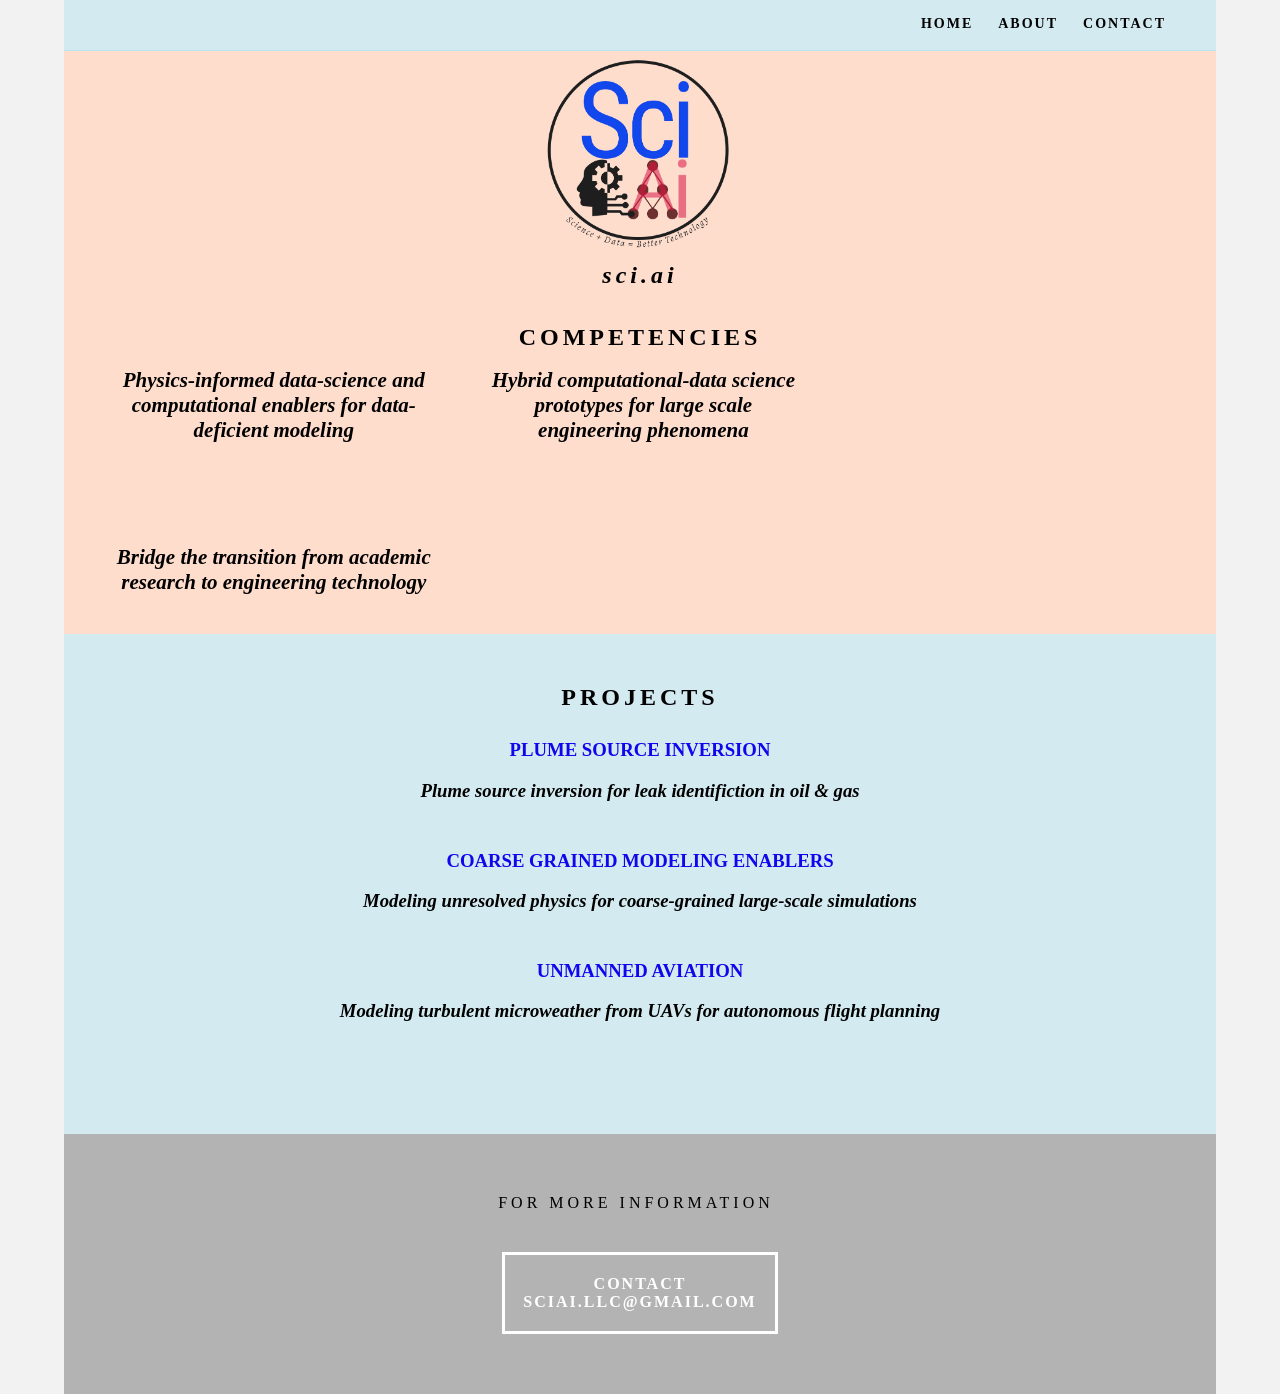
==== commit 6fa47869: "updated logo" ====
--- a/index.html
+++ b/index.html
@@ -33,7 +33,7 @@
   </header>
   <!-- Hero Section -->
 <section class="hero" id="hero">
-    <h2 class="hero_header"><img src="images/SciAi-logo-15.png" width="200" height="200" alt=""></h2>
+    <h2 class="hero_header"><img src="images/SciAi-logo-15-no-bg.png" width="200" height="200" alt=""></h2>
   <h1 class="hero_header"><em><strong>sci.ai</strong></em></h1>
   <!--<p class="tagline">Science + Data =&nbsp; BETTER TECHNOLOGY</p>-->
   </section>
--- a/css/singlePageTemplate.css
+++ b/css/singlePageTemplate.css
@@ -74,7 +74,8 @@
 /* Hero Section */
 .hero {
 	/*background-color: #000000;*/
-	background-color: #FFFFFF;
+	/*background-color: #FFFFFF;*/
+	background-color: #ffddcd;
 	padding-top: 5px;
 	padding-bottom: 0px;
 }
